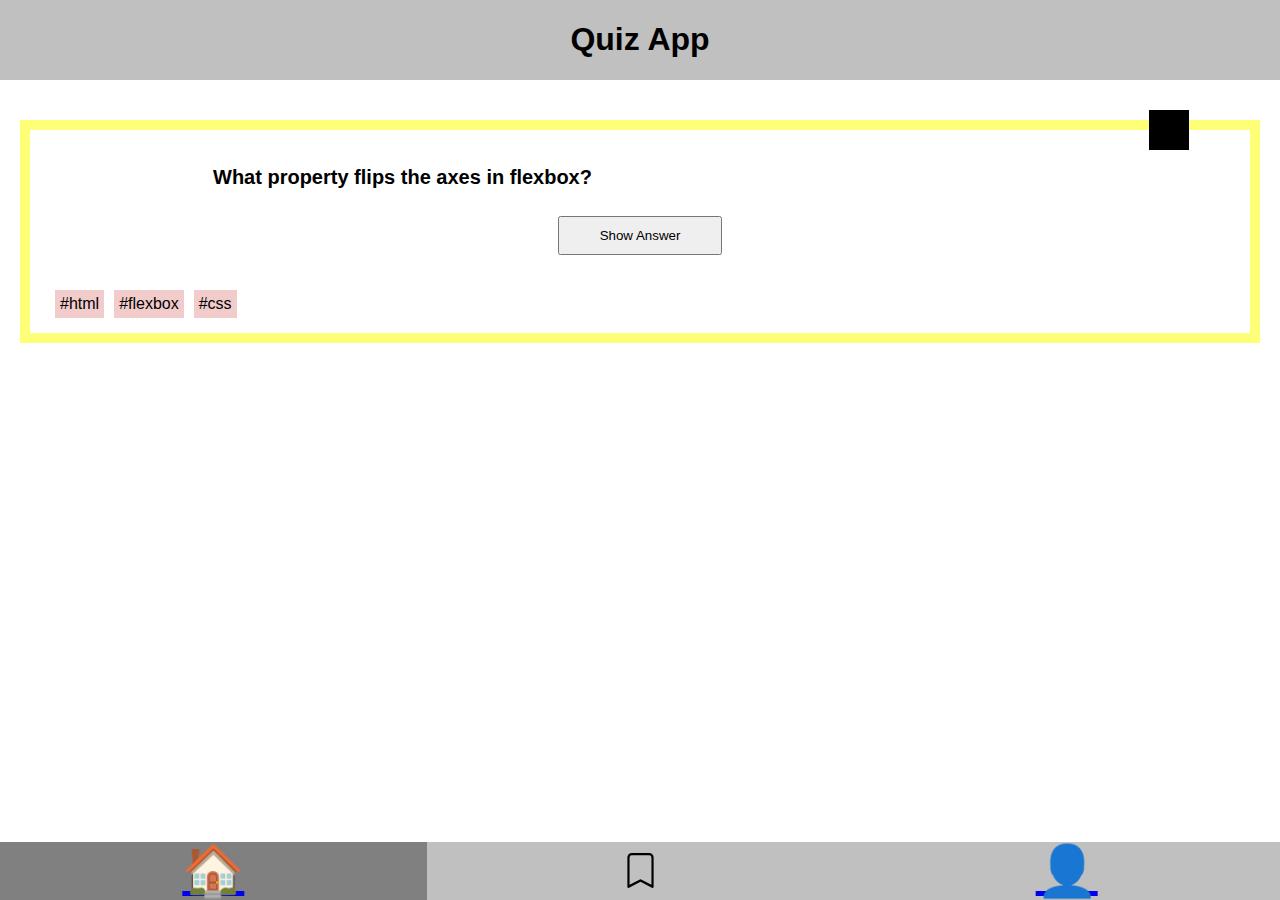
==== bookmarks.html @ 61a3e1a2 "add page bookmarks" ====
<!DOCTYPE html>
<html lang="en">
  <head>
    <meta charset="UTF-8" />
    <meta name="viewport" content="width=device-width, initial-scale=1.0" />
    <title>Quiz App</title>
    <link rel="stylesheet" href="./styles.css" />
  </head>
  <body>
    <header>
      <h1>Quiz App</h1>
    </header>

    <main>
      <!-- <section id="quizcard">
        <h2>What property flips the axes in flexbox?</h2>
        <div>
          <button>Show Answer</button>
        </div>
        <div id="tag-container">
          <p id="tag">#html</p>
          <p id="tag">#flexbox</p>
          <p id="tag">#css</p>
        </div>
        <img class="bookmark bookmark_nonactive" src="./bookmark.svg" />
      </section>

      <section id="quizcard">
        <h2>What property flips the axes in flexbox?</h2>
        <div>
          <button>Hide Answer</button>
        </div>
        <p>flex-direction</p>
        <div id="tag-container">
          <p id="tag">#html</p>
          <p id="tag">#flexbox</p>
          <p id="tag">#css</p>
        </div>
        <img class="bookmark bookmark_nonactive" src="./bookmark.svg" />
      </section> -->

      <section id="quizcard">
        <h2>What property flips the axes in flexbox?</h2>
        <div>
          <button>Show Answer</button>
        </div>
        <div id="tag-container">
          <p id="tag">#html</p>
          <p id="tag">#flexbox</p>
          <p id="tag">#css</p>
        </div>
        <img
          class="bookmark bookmark_active"
          src="./bookmark.svg"
          alt="A bookmark"
        />
      </section>
    </main>

    <footer>
      <nav>
        <div class="button-container button-container1">
          <a href="https://www.seicentovocale.de">🏠</a>
        </div>
        <div class="button-container">
          <a href="https://www.seicentovocale.de">
            <img id="bookmark_menu" src="./bookmark.svg" alt="Home" />
          </a>
        </div>
        <div class="button-container">
          <a href="https://www.seicentovocale.de">👤</a>
        </div>
      </nav>
    </footer>
  </body>
</html>
---- styles.css ----
* {
  box-sizing: border-box;
}

body {
  margin: 0;
  font-family: Verdana, Geneva, Tahoma, sans-serif;
  display: flex;
  flex-direction: column;
  min-height: 100vh;
}

header {
  width: 100%;
  display: flex;
  justify-content: center;
  position: sticky;
  top: 0;
  background-color: silver;
  z-index: 1;
}

section {
  display: flex;
}

#quizcard {
  display: flex;
  flex-direction: column;
  justify-content: space-between;
  align-items: center;
  margin: 40px 20px;
  padding: 20px 0 0 0;
  border: 10px solid #ff7;
  position: relative;
}

h2 {
  width: 70%;
  font-size: 20px;
}

button {
  padding: 10px 40px 10px 40px;
  margin: 10px;
}

#tag-container {
  display: flex;
  width: 100%;
  justify-content: flex-start;
  padding: 20px 0 10px 20px;
}

#tag {
  margin: 5px;
  padding: 5px;
  background-color: #d75e5e53;
}

.bookmark {
  position: absolute;
  top: -20px;
  right: 5%;
  width: 40px;
}

.bookmark_active {
  background-color: black;
}

footer {
  width: 100%;
  position: sticky;
  bottom: 0;
  margin-top: auto;
}

nav {
  width: 100%;
  box-sizing: border-box;
  display: flex;
  font-size: 50px;
  background-color: silver;
}

.button-container {
  flex: 1;
  display: flex;
  justify-content: center;
}

.button-container1 {
  background-color: grey;
}

#bookmark_menu {
  width: 35px;
}
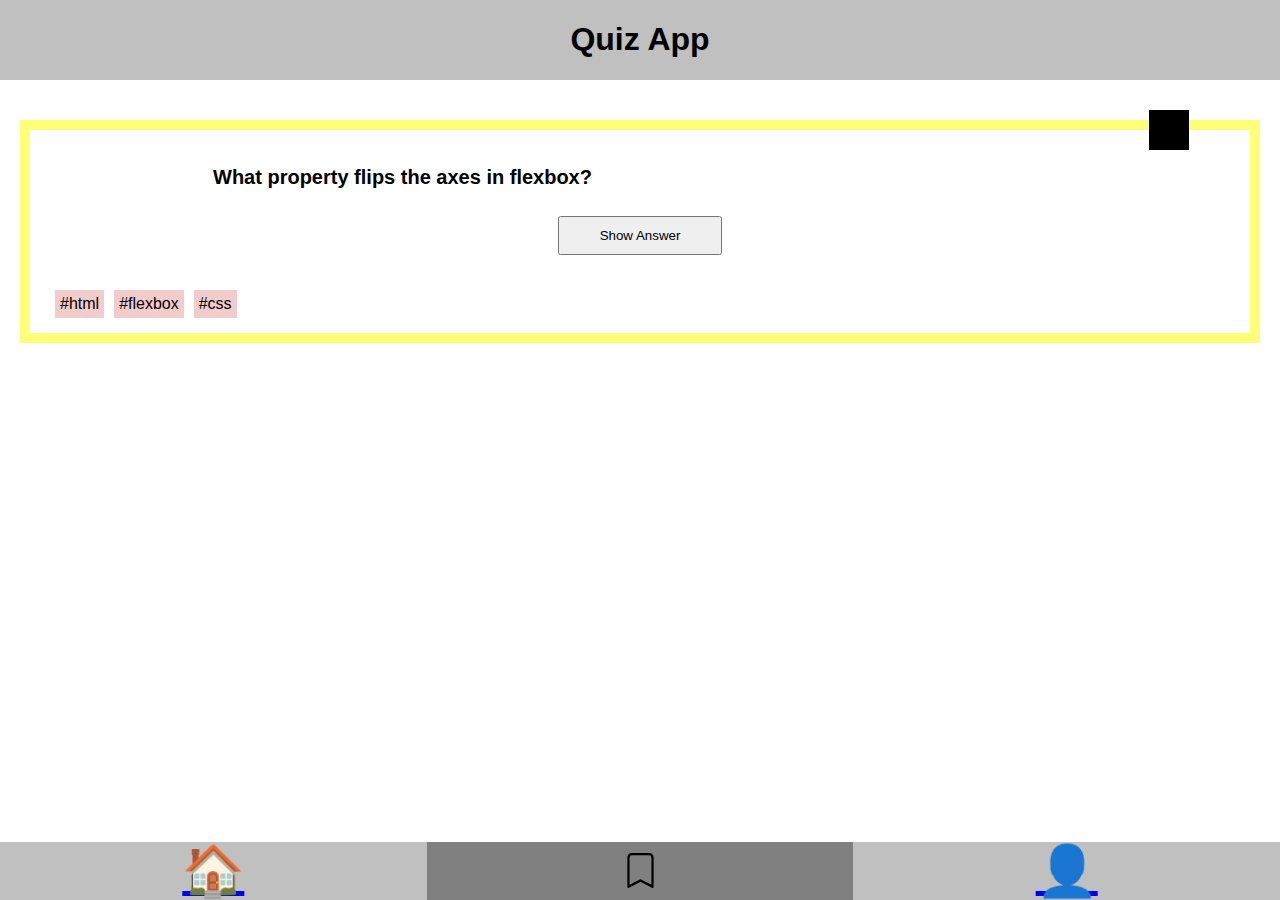
==== commit aac0da3e: "restructure styling" ====
--- a/bookmarks.html
+++ b/bookmarks.html
@@ -6,48 +6,48 @@
     <title>Quiz App</title>
     <link rel="stylesheet" href="./styles.css" />
   </head>
-  <body>
-    <header>
+  <body class="body">
+    <header class="header">
       <h1>Quiz App</h1>
     </header>
 
     <main>
-      <!-- <section id="quizcard">
-        <h2>What property flips the axes in flexbox?</h2>
+      <!-- <section class="quizcard">
+        <h2 class="headline">What property flips the axes in flexbox?</h2>
         <div>
-          <button>Show Answer</button>
+          <button class="button">Show Answer</button>
         </div>
-        <div id="tag-container">
-          <p id="tag">#html</p>
-          <p id="tag">#flexbox</p>
-          <p id="tag">#css</p>
+        <div class="tag-container">
+          <p class="tag">#html</p>
+          <p class="tag">#flexbox</p>
+          <p class="tag">#css</p>
         </div>
         <img class="bookmark bookmark_nonactive" src="./bookmark.svg" />
       </section>
 
-      <section id="quizcard">
-        <h2>What property flips the axes in flexbox?</h2>
+      <section class="quizcard">
+        <h2 class="headline">What property flips the axes in flexbox?</h2>
         <div>
-          <button>Hide Answer</button>
+          <button class="button">Hide Answer</button>
         </div>
         <p>flex-direction</p>
-        <div id="tag-container">
-          <p id="tag">#html</p>
-          <p id="tag">#flexbox</p>
-          <p id="tag">#css</p>
+        <div class="tag-container">
+          <p class="tag">#html</p>
+          <p class="tag">#flexbox</p>
+          <p class="tag">#css</p>
         </div>
         <img class="bookmark bookmark_nonactive" src="./bookmark.svg" />
       </section> -->
 
-      <section id="quizcard">
-        <h2>What property flips the axes in flexbox?</h2>
+      <section class="quizcard">
+        <h2 class="headline">What property flips the axes in flexbox?</h2>
         <div>
-          <button>Show Answer</button>
+          <button class="button">Show Answer</button>
         </div>
-        <div id="tag-container">
-          <p id="tag">#html</p>
-          <p id="tag">#flexbox</p>
-          <p id="tag">#css</p>
+        <div class="tag-container">
+          <p class="tag">#html</p>
+          <p class="tag">#flexbox</p>
+          <p class="tag">#css</p>
         </div>
         <img
           class="bookmark bookmark_active"
@@ -57,14 +57,14 @@
       </section>
     </main>
 
-    <footer>
-      <nav>
-        <div class="button-container button-container1">
+    <footer class="footer">
+      <nav class="nav">
+        <div class="button-container">
           <a href="https://www.seicentovocale.de">🏠</a>
         </div>
-        <div class="button-container">
+        <div class="button-container button-container1">
           <a href="https://www.seicentovocale.de">
-            <img id="bookmark_menu" src="./bookmark.svg" alt="Home" />
+            <img class="bookmark_menu" src="./bookmark.svg" alt="Home" />
           </a>
         </div>
         <div class="button-container">
--- a/styles.css
+++ b/styles.css
@@ -1,8 +1,12 @@
+@import "/components/header.css";
+@import "/components/button.css";
+@import "/components/card.css";
+
 * {
   box-sizing: border-box;
 }
 
-body {
+.body {
   margin: 0;
   font-family: Verdana, Geneva, Tahoma, sans-serif;
   display: flex;
@@ -10,52 +14,17 @@
   min-height: 100vh;
 }
 
-header {
-  width: 100%;
-  display: flex;
-  justify-content: center;
-  position: sticky;
-  top: 0;
-  background-color: silver;
-  z-index: 1;
+.tag {
+  margin: 5px;
+  padding: 5px;
+  background-color: #d75e5e53;
 }
 
-section {
-  display: flex;
-}
-
-#quizcard {
-  display: flex;
-  flex-direction: column;
-  justify-content: space-between;
-  align-items: center;
-  margin: 40px 20px;
-  padding: 20px 0 0 0;
-  border: 10px solid #ff7;
-  position: relative;
-}
-
-h2 {
-  width: 70%;
-  font-size: 20px;
-}
-
-button {
-  padding: 10px 40px 10px 40px;
-  margin: 10px;
-}
-
-#tag-container {
+.tag-container {
   display: flex;
   width: 100%;
   justify-content: flex-start;
   padding: 20px 0 10px 20px;
-}
-
-#tag {
-  margin: 5px;
-  padding: 5px;
-  background-color: #d75e5e53;
 }
 
 .bookmark {
@@ -69,14 +38,14 @@
   background-color: black;
 }
 
-footer {
+.footer {
   width: 100%;
   position: sticky;
   bottom: 0;
   margin-top: auto;
 }
 
-nav {
+.nav {
   width: 100%;
   box-sizing: border-box;
   display: flex;
@@ -84,16 +53,6 @@
   background-color: silver;
 }
 
-.button-container {
-  flex: 1;
-  display: flex;
-  justify-content: center;
-}
-
-.button-container1 {
-  background-color: grey;
-}
-
-#bookmark_menu {
+.bookmark_menu {
   width: 35px;
 }
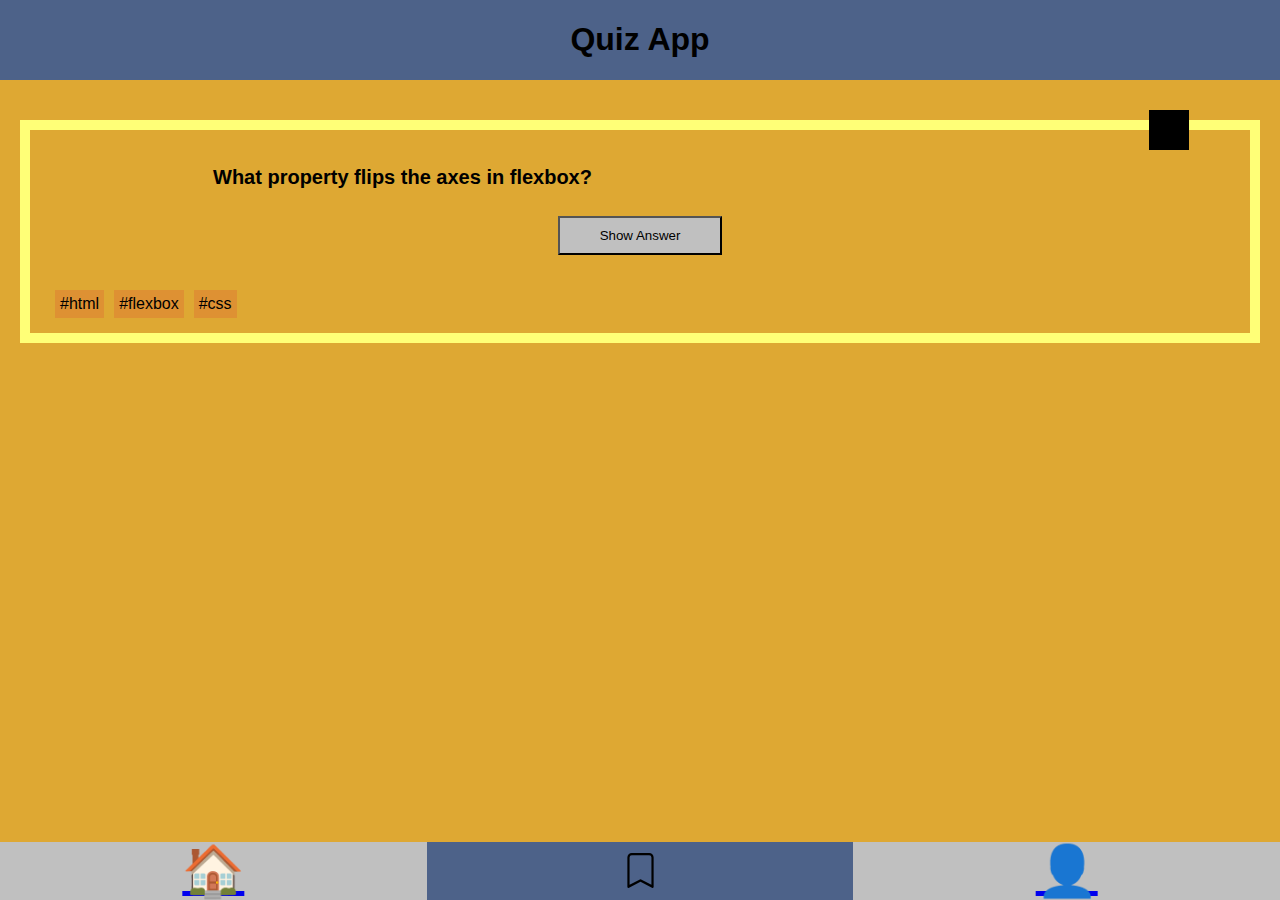
==== commit 376aebd0: "add profile-page" ====
--- a/bookmarks.html
+++ b/bookmarks.html
@@ -59,15 +59,15 @@
 
     <footer class="footer">
       <nav class="nav">
-        <div class="button-container">
+        <div class="button__container">
           <a href="https://www.seicentovocale.de">🏠</a>
         </div>
-        <div class="button-container button-container1">
+        <div class="button__container button__container1">
           <a href="https://www.seicentovocale.de">
             <img class="bookmark_menu" src="./bookmark.svg" alt="Home" />
           </a>
         </div>
-        <div class="button-container">
+        <div class="button__container">
           <a href="https://www.seicentovocale.de">👤</a>
         </div>
       </nav>
--- a/styles.css
+++ b/styles.css
@@ -1,6 +1,7 @@
 @import "/components/header.css";
 @import "/components/button.css";
 @import "/components/card.css";
+@import "/components/footer.css";
 
 * {
   box-sizing: border-box;
@@ -12,12 +13,13 @@
   display: flex;
   flex-direction: column;
   min-height: 100vh;
+  background-color: #dea833;
 }
 
 .tag {
   margin: 5px;
   padding: 5px;
-  background-color: #d75e5e53;
+  background-color: #de9133;
 }
 
 .tag-container {
@@ -37,22 +39,3 @@
 .bookmark_active {
   background-color: black;
 }
-
-.footer {
-  width: 100%;
-  position: sticky;
-  bottom: 0;
-  margin-top: auto;
-}
-
-.nav {
-  width: 100%;
-  box-sizing: border-box;
-  display: flex;
-  font-size: 50px;
-  background-color: silver;
-}
-
-.bookmark_menu {
-  width: 35px;
-}
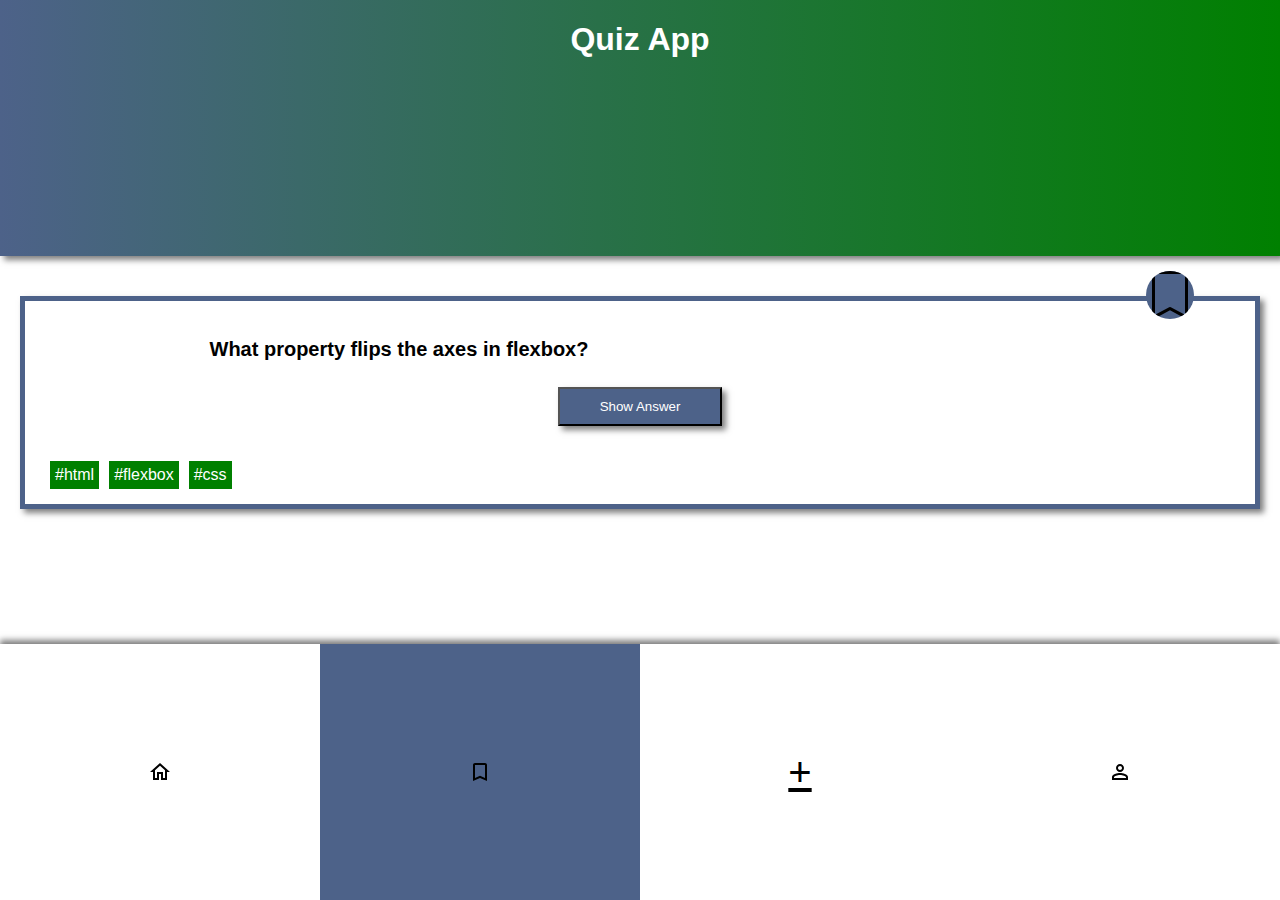
==== commit 8711bca4: "add nav_update" ====
--- a/bookmarks.html
+++ b/bookmarks.html
@@ -57,20 +57,72 @@
       </section>
     </main>
 
-    <footer class="footer">
-      <nav class="nav">
-        <div class="button__container">
-          <a href="https://www.seicentovocale.de">🏠</a>
-        </div>
-        <div class="button__container button__container1">
-          <a href="https://www.seicentovocale.de">
-            <img class="bookmark_menu" src="./bookmark.svg" alt="Home" />
+    <nav class="navigation">
+      <ul class="navigation__list">
+        <li class="navigation__list-item">
+          <a
+            class="navigation__link"
+            href="/index.html"
+            aria-label="go to home page"
+          >
+            <svg
+              xmlns="http://www.w3.org/2000/svg"
+              height="24px"
+              viewbox="0 0 24 24"
+              width="24px"
+            >
+              <path
+                d="M12 5.69l5 4.5V18h-2v-6H9v6H7v-7.81l5-4.5M12 3L2 12h3v8h6v-6h2v6h6v-8h3L12 3z"
+              />
+            </svg>
           </a>
-        </div>
-        <div class="button__container">
-          <a href="https://www.seicentovocale.de">👤</a>
-        </div>
-      </nav>
-    </footer>
+        </li>
+        <li class="navigation__list-item navigation__list-item--active">
+          <a
+            class="navigation__link"
+            href="/bookmarks.html"
+            aria-label="go to bookmarks page"
+          >
+            <svg
+              class="bookmark-footer"
+              xmlns="http://www.w3.org/2000/svg"
+              height="24px"
+              viewbox="0 0 24 24"
+              width="24px"
+            >
+              <path
+                d="M17 3H7c-1.1 0-2 .9-2 2v16l7-3 7 3V5c0-1.1-.9-2-2-2zm0 15l-5-2.18L7 18V5h10v13z"
+              />
+            </svg>
+          </a>
+        </li>
+        <li class="navigation__list-item">
+          <a
+            class="navigation__link"
+            href="/form.html"
+            aria-label="go to profile page"
+            >+</a
+          >
+        </li>
+        <li class="navigation__list-item">
+          <a
+            class="navigation__link"
+            href="/profile.html"
+            aria-label="go to profile page"
+          >
+            <svg
+              xmlns="http://www.w3.org/2000/svg"
+              height="24px"
+              viewbox="0 0 24 24"
+              width="24px"
+            >
+              <path
+                d="M12 6c1.1 0 2 .9 2 2s-.9 2-2 2-2-.9-2-2 .9-2 2-2m0 9c2.7 0 5.8 1.29 6 2v1H6v-.99c.2-.72 3.3-2.01 6-2.01m0-11C9.79 4 8 5.79 8 8s1.79 4 4 4 4-1.79 4-4-1.79-4-4-4zm0 9c-2.67 0-8 1.34-8 4v3h16v-3c0-2.66-5.33-4-8-4z"
+              />
+            </svg>
+          </a>
+        </li>
+      </ul>
+    </nav>
   </body>
 </html>
--- a/styles.css
+++ b/styles.css
@@ -1,7 +1,9 @@
 @import "/components/header.css";
 @import "/components/button.css";
 @import "/components/card.css";
-@import "/components/footer.css";
+@import "/components/nav.css";
+@import "/components/checkbox.css";
+@import "/components/form.css";
 
 * {
   box-sizing: border-box;
@@ -13,13 +15,14 @@
   display: flex;
   flex-direction: column;
   min-height: 100vh;
-  background-color: #dea833;
+  background-color: white;
 }
 
 .tag {
   margin: 5px;
   padding: 5px;
-  background-color: #de9133;
+  background-color: green;
+  color: white;
 }
 
 .tag-container {
@@ -31,11 +34,21 @@
 
 .bookmark {
   position: absolute;
-  top: -20px;
+  top: 0px;
   right: 5%;
-  width: 40px;
+  transform: translateY(-30px);
+  border: none;
+  width: 3rem;
+  height: 3rem;
+  border-radius: 50%;
+  background: #4d6289;
+  color: white;
 }
 
-.bookmark_active {
-  background-color: black;
+.bookmark-icon {
+  fill: white;
 }
+
+.bookmark__active {
+  fill: blueviolet;
+}
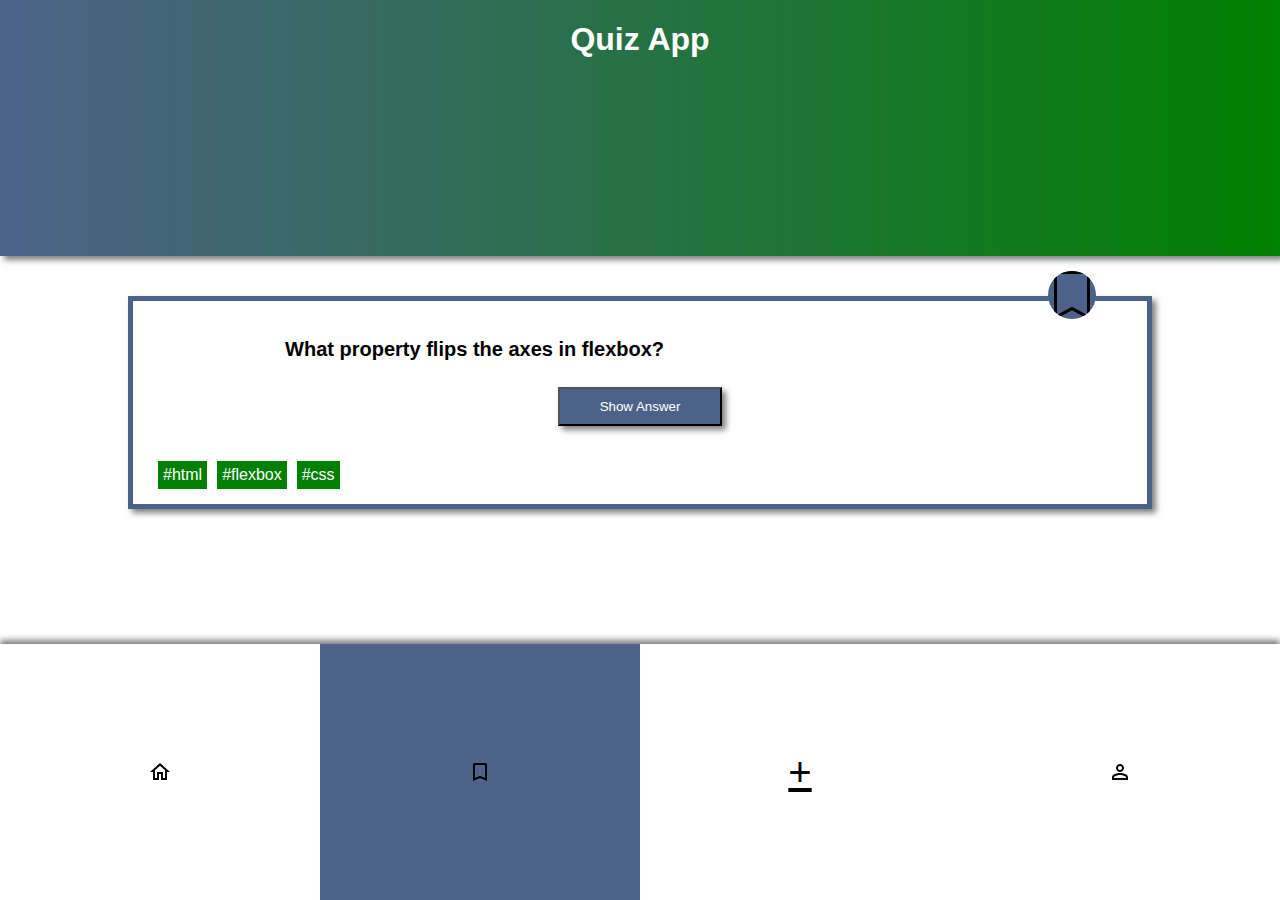
==== commit d1933ea0: "add form_to_create_cards" ====
--- a/bookmarks.html
+++ b/bookmarks.html
@@ -11,7 +11,7 @@
       <h1>Quiz App</h1>
     </header>
 
-    <main>
+    <main class="main" data-js="main">
       <!-- <section class="quizcard">
         <h2 class="headline">What property flips the axes in flexbox?</h2>
         <div>
--- a/styles.css
+++ b/styles.css
@@ -17,38 +17,3 @@
   min-height: 100vh;
   background-color: white;
 }
-
-.tag {
-  margin: 5px;
-  padding: 5px;
-  background-color: green;
-  color: white;
-}
-
-.tag-container {
-  display: flex;
-  width: 100%;
-  justify-content: flex-start;
-  padding: 20px 0 10px 20px;
-}
-
-.bookmark {
-  position: absolute;
-  top: 0px;
-  right: 5%;
-  transform: translateY(-30px);
-  border: none;
-  width: 3rem;
-  height: 3rem;
-  border-radius: 50%;
-  background: #4d6289;
-  color: white;
-}
-
-.bookmark-icon {
-  fill: white;
-}
-
-.bookmark__active {
-  fill: blueviolet;
-}
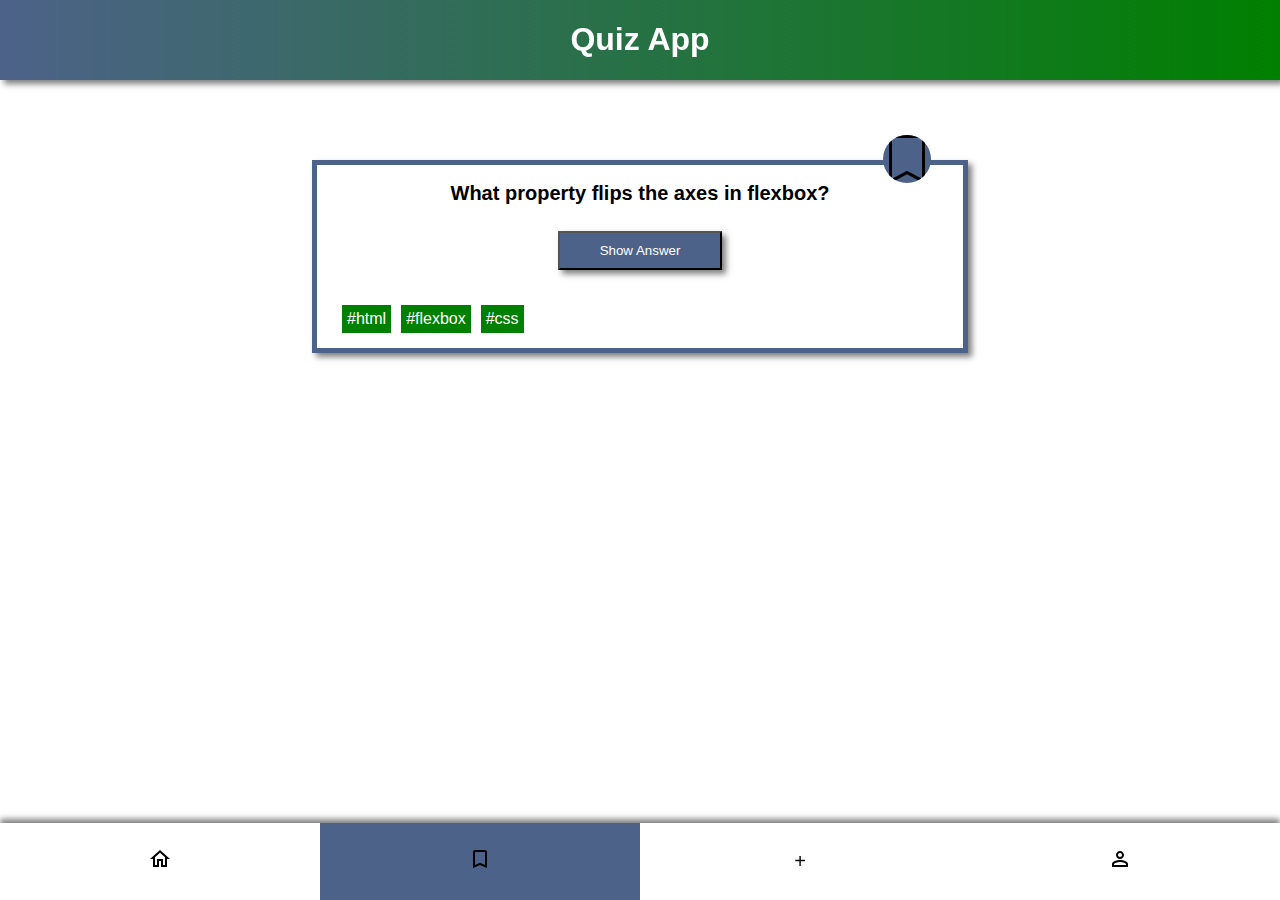
==== commit d9ce7b9c: "debug nav" ====
--- a/bookmarks.html
+++ b/bookmarks.html
@@ -39,22 +39,24 @@
         <img class="bookmark bookmark_nonactive" src="./bookmark.svg" />
       </section> -->
 
-      <section class="quizcard">
-        <h2 class="headline">What property flips the axes in flexbox?</h2>
-        <div>
-          <button class="button">Show Answer</button>
-        </div>
-        <div class="tag-container">
-          <p class="tag">#html</p>
-          <p class="tag">#flexbox</p>
-          <p class="tag">#css</p>
-        </div>
-        <img
-          class="bookmark bookmark_active"
-          src="./bookmark.svg"
-          alt="A bookmark"
-        />
-      </section>
+      <ul class="card-list">
+        <li class="quizcard">
+          <h2 class="headline">What property flips the axes in flexbox?</h2>
+          <div>
+            <button class="button">Show Answer</button>
+          </div>
+          <div class="tag-container">
+            <p class="tag">#html</p>
+            <p class="tag">#flexbox</p>
+            <p class="tag">#css</p>
+          </div>
+          <img
+            class="bookmark bookmark_active"
+            src="./bookmark.svg"
+            alt="A bookmark"
+          />
+        </li>
+      </ul>
     </main>
 
     <nav class="navigation">
--- a/styles.css
+++ b/styles.css
@@ -4,6 +4,7 @@
 @import "/components/nav.css";
 @import "/components/checkbox.css";
 @import "/components/form.css";
+@import "/components/profile.css";
 
 * {
   box-sizing: border-box;
@@ -12,8 +13,15 @@
 .body {
   margin: 0;
   font-family: Verdana, Geneva, Tahoma, sans-serif;
-  display: flex;
-  flex-direction: column;
-  min-height: 100vh;
   background-color: white;
 }
+
+ul,
+ol {
+  list-style: none;
+}
+
+h1,
+h2 {
+  text-align: center;
+}
